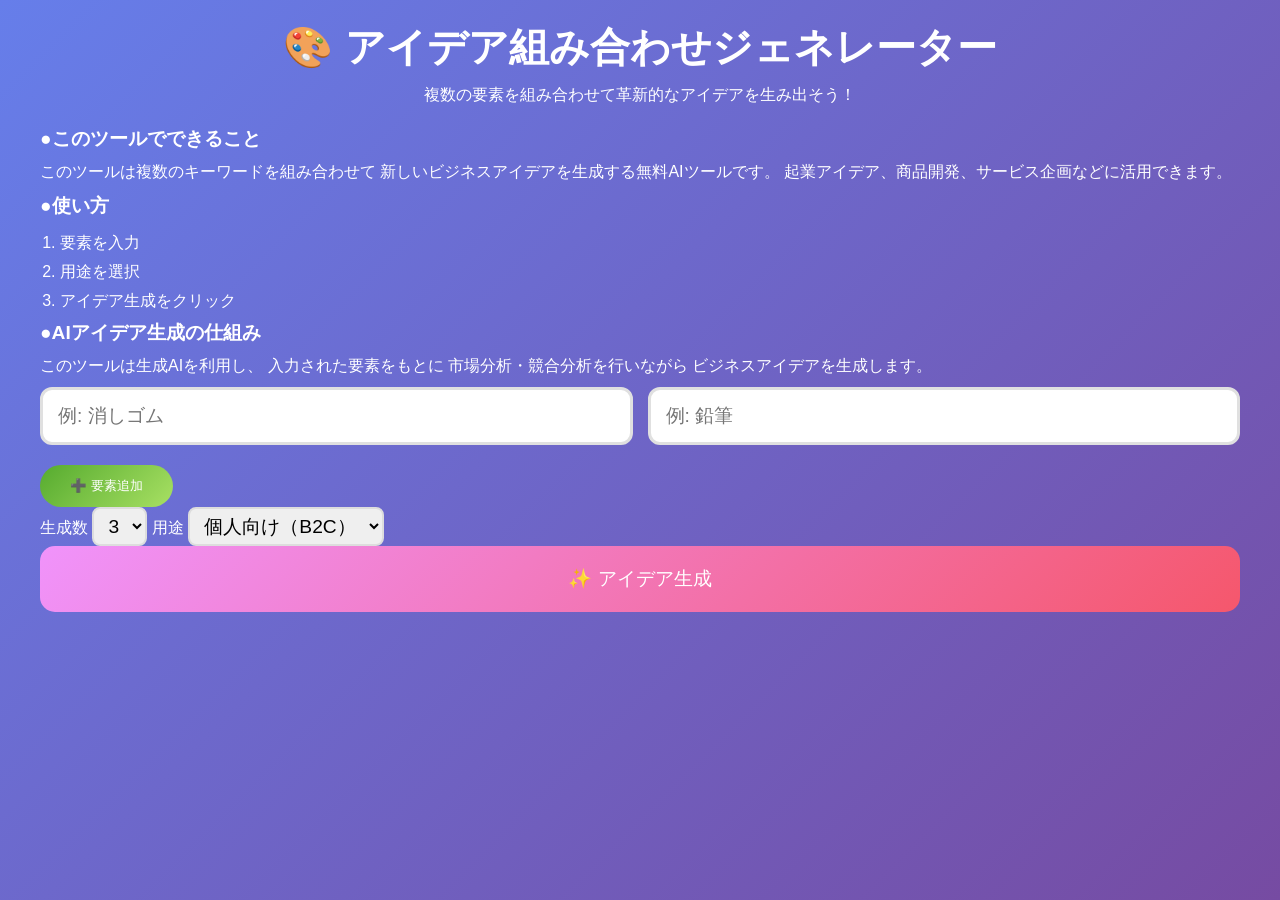
==== index.html @ 0bbf3c07 "Update index.html" ====
<!DOCTYPE html>
<html lang="ja">

<head>

<script async src="https://www.googletagmanager.com/gtag/js?id=G-VDPER87RQ8"></script>

<script>
window.dataLayer = window.dataLayer || [];
function gtag(){dataLayer.push(arguments);}
gtag('js', new Date());
gtag('config', 'G-VDPER87RQ8');
</script>

<meta name="google-site-verification" content="-wBn8yD4ggCjFXi7byvmKD5_VbTbnLzHEKXI7GnZbeI" />

<meta charset="UTF-8">
<meta name="viewport" content="width=device-width, initial-scale=1.0">

<title>アイデア組み合わせジェネレーター</title>

<meta name="description" content="複数の要素を組み合わせて新しいビジネスアイデアを生成する無料AIツール">

<meta property="og:title" content="アイデア組み合わせジェネレーター">
<meta property="og:description" content="要素を入力するだけでAIがビジネスアイデアを生成">
<meta property="og:type" content="website">
<meta property="og:url" content="https://kw-company.github.io/idea-generator/">
<meta property="og:image" content="https://kw-company.github.io/idea-generator/og.png">

<link rel="stylesheet" href="css.css">

</head>

<body>

<div class="container">

<header>
<h1>🎨 アイデア組み合わせジェネレーター</h1>
<p class="subtitle">
複数の要素を組み合わせて革新的なアイデアを生み出そう！
</p>
</header>
<h2>●このツールでできること</h2>
<p>
このツールは複数のキーワードを組み合わせて
新しいビジネスアイデアを生成する無料AIツールです。
起業アイデア、商品開発、サービス企画などに活用できます。
</p>

<h2>●使い方</h2>

<ol class="howto">
<li>要素を入力</li>
<li>用途を選択</li>
<li>アイデア生成をクリック</li>
</ol>
<h2>●AIアイデア生成の仕組み</h2>

<p>
このツールは生成AIを利用し、
入力された要素をもとに
市場分析・競合分析を行いながら
ビジネスアイデアを生成します。
</p>
<div class="input-grid" id="inputGrid">

<div class="input-wrapper">
<input type="text" class="input-field" placeholder="例: 消しゴム">
</div>

<div class="input-wrapper">
<input type="text" class="input-field" placeholder="例: 鉛筆">
</div>

</div>

<button class="add-btn" onclick="addInput()">
➕ 要素追加
</button>

<div class="settings-box">

<label class="settings-label">生成数 </label>

<select id="ideaCount" class="settings-input">
<option value="1">1</option>
<option value="2">2</option>
<option value="3" selected>3</option>
</select>

<label class="settings-label" id="usecaseLabel"> 用途</label>
<select id="usecase" class="settings-input">

<option value="B2C">個人向け（B2C）</option>
<option value="B2B">法人向け（B2B）</option>

</select>

</div>

<button class="generate-btn" onclick="generateIdeas()">
✨ アイデア生成
</button>

<div id="loadingArea" style="display:none;margin-top:20px;">

<div class="progress-wrap">
<div id="progressBar"></div>
</div>

<div id="progressText">
AIがアイデアを考えています...
</div>

</div>


<div class="error-message" id="errorMessage"></div>

<!-- ===================== AIエージェント処理ログ ===================== -->
<div id="agentLogContainer" style="display:none;">
  <h2>🤖 AIエージェント処理ログ</h2>
  <p class="agent-log-note">AIが実行したタスク分解・分析の内容です</p>
  <div id="agentLogContent"></div>
</div>

<div id="ideasContainer"></div>

</div>

<script>
let errorTimer = null;
const WORKER_URL="https://idea-generator-api.gmo-k-watanabe.workers.dev";

/* ===================== Progress（改善①：多重起動防止） ===================== */

let requestId = 0;

function startProgress(){
const bar=document.getElementById("progressBar");

bar.style.width="0%";
const area=document.getElementById("loadingArea");

area.style.display="block";

updateProgress(5, "AIが準備しています...");

}
function updateProgress(percent, message){

const bar=document.getElementById("progressBar");
const text=document.getElementById("progressText");

bar.style.width = percent + "%";

if(message){
text.textContent = message;
}

}

function stopProgress(){

const bar=document.getElementById("progressBar");

bar.style.width="100%";

setTimeout(()=>{

document.getElementById("loadingArea").style.display="none";

bar.style.width="0%";

},600);

}
function escapeHTML(str = ""){

return String(str)
.replace(/&/g, "&amp;")
.replace(/</g, "&lt;")
.replace(/>/g, "&gt;")
.replace(/"/g, "&quot;")
.replace(/'/g, "&#39;");

}
/* ===================== Input（改善②：DOM基準で管理） ===================== */

function addInput(){

const inputs = document.querySelectorAll(".input-field");

if(inputs.length>=4){
alert("最大4個までです");
return;
}

const grid=document.getElementById("inputGrid");
const div=document.createElement("div");

div.className="input-wrapper";

div.innerHTML=`
<input type="text" class="input-field" placeholder="要素${inputs.length+1}">
<button class="remove-btn">×</button>
`;

const removeBtn = div.querySelector(".remove-btn");

removeBtn.onclick = () => removeInput(removeBtn);

grid.appendChild(div);

}

function removeInput(btn){

const inputs = document.querySelectorAll(".input-field");

if(inputs.length <= 2){
  alert("最低2個必要です");
  return;
}

btn.parentElement.remove();
}

/* ===================== Main（改善③：リクエスト競合防止） ===================== */

async function generateIdeas(){

const generateBtn = document.querySelector(".generate-btn");

if(!generateBtn){
  return;
}

if(generateBtn.disabled) return;

const myRequestId = ++requestId;

generateBtn.disabled = true;
generateBtn.textContent = "生成中...";
startProgress();

const errorEl = document.getElementById("errorMessage");

if(errorEl){
  errorEl.classList.remove("active");
}

// エージェントログを非表示にリセット
const agentLogContainer = document.getElementById("agentLogContainer");
if(agentLogContainer){
  agentLogContainer.style.display = "none";
}

const inputs = [...document.querySelectorAll(".input-field")]

.map(i => i.value.trim())
.filter(v => v !== "")
.filter(v => v.length >= 1)
.filter(v => /^[ぁ-んァ-ヶ一-龯a-zA-Z0-9ー\s\-_/+.#,、。():：（）&]+$/.test(v))
.filter((v, i, arr) =>
  arr.findIndex(
    x =>
      String(x).toLowerCase().normalize("NFKC")
      ===
      String(v).toLowerCase().normalize("NFKC")
  ) === i
);

updateProgress(15, "入力内容を確認しています...");

const count = Number(document.getElementById("ideaCount").value) || 3;
const usecase=document.getElementById("usecase").value;

try{
if(inputs.length<2){
showError("2つ以上入力してください");

throw new Error("VALIDATION_ERROR");

}
updateProgress(30, "AIが市場分析しています...");

/* 改善: callAPIがideas配列だけでなくtasks・analysisも返すよう変更 */
const result = await callAPI(inputs, count, usecase);

updateProgress(75, "アイデアを整理しています...");

if(myRequestId !== requestId) return;

const ideas = result.ideas || [];
const tasks = result.tasks || [];
const analysis = result.analysis || "";

if(!ideas || ideas.length===0){

document.getElementById("ideasContainer").innerHTML = "";

showError("アイデア生成に失敗しました");

return;
}

updateProgress(90, "エージェントログを整理しています...");

// エージェント処理ログを表示
displayAgentLog(tasks, analysis);

updateProgress(95, "表示を準備しています...");
// ★デバッグ表示（原因特定後は削除可）
showDebug(result._debug);

/* ★診断パネル表示（原因特定用・あとで削除可） */
function showDebug(dbg){
  let panel = document.getElementById("debugPanel");
  if(!panel){
    panel = document.createElement("pre");
    panel.id = "debugPanel";
    panel.style.cssText =
      "background:#111;color:#0f0;padding:16px;border-radius:10px;"
      + "margin:20px 0;white-space:pre-wrap;word-break:break-all;"
      + "font-size:12px;line-height:1.6;max-height:420px;overflow:auto;";
    const c = document.getElementById("ideasContainer");
    c.parentNode.insertBefore(panel, c);
  }
  if(!dbg){
    panel.textContent = "【診断】_debug が返っていません（workers.js が未反映の可能性大）";
    return;
  }
  panel.textContent =
    "===== 診断レポート =====\n"
    + "Gemini呼び出し回数: " + dbg.gemini_called + "\n"
    + "成功(本文あり): " + dbg.gemini_ok + "\n"
    + "空/失敗: " + dbg.gemini_null + "\n"
    + "JSON採用: " + dbg.parsed_ok + "\n"
    + "却下(形式不正): " + dbg.rejected_invalid + "\n"
    + "却下(テンプレ語): " + dbg.rejected_templated + "\n"
    + "AI採用件数: " + dbg.ai_adopted + "\n"
    + "フォールバック発動: " + dbg.fallback_used + "\n"
    + "------ メモ ------\n"
    + (dbg.notes || []).join("\n") + "\n"
    + "------ AI生出力サンプル ------\n"
    + (dbg.raw_samples || []).join("\n---\n");
}

displayIdeas(ideas);
updateProgress(100, "完了しました");
}catch(e){

if(e?.message === "VALIDATION_ERROR"){
return;
}

console.error(e);

if(e?.name === "AbortError"){
showError("タイムアウトしました");
}else if(e?.message?.includes("API")){
showError("サーバーエラー");
}else{
showError(
e?.message || "通信エラー"
);
}

}

finally{

if(myRequestId === requestId){

stopProgress();

generateBtn.disabled = false;
generateBtn.textContent = "✨ アイデア生成";

generateBtn.blur();

}

}

}

/* ===================== API ===================== */

async function callAPI(inputs, count, usecase){

const controller = new AbortController();

const timeout = setTimeout(()=>controller.abort(), 90000);

try{

const res=await fetch(WORKER_URL,{
method:"POST",
headers:{"Content-Type":"application/json"},
signal: controller.signal,
body:JSON.stringify({inputs,count,usecase})
});

if(!res.ok){

  const text = await res.text();

  throw new Error(`API_ERROR:${text}`);

}

let data = {};

try{

  const contentType = res.headers.get("content-type") || "";

  if(!contentType.includes("application/json")){
    return { ideas: [], tasks: [], analysis: "" };
  }

  data = await res.json();

}catch{
  return { ideas: [], tasks: [], analysis: "" };
}

/* 改善: ideas/tasks/analysis に加え _debug も返す */
return {
  ideas: Array.isArray(data.ideas)
    ? data.ideas.filter(v => v && typeof v === "object")
    : [],
  tasks: Array.isArray(data.tasks) ? data.tasks : [],
  analysis: data.analysis || "",
  _debug: data._debug || null
};

}catch(e){

throw e;

}finally{

clearTimeout(timeout);

}

}

/* ===================== AIエージェント処理ログ表示 ===================== */

function displayAgentLog(tasks, analysis){

const container = document.getElementById("agentLogContainer");
const content = document.getElementById("agentLogContent");

if(!container || !content) return;
if(!tasks.length && !analysis) return;

let html = "";

if(tasks.length > 0){
  html += '<div class="agent-tasks">';
  tasks.forEach((task, i) => {
    html += `
    <div class="agent-step">
      <span class="agent-step-num">${i + 1}</span>
      <span class="agent-step-label">${escapeHTML(task)}</span>
      <span class="agent-step-done">✓ 完了</span>
    </div>`;
  });
  html += '</div>';
}

if(analysis){
  const lines = analysis.split("\n").filter(l => l.trim());
  html += '<details class="agent-analysis-detail">';
  html += '<summary>📊 分析詳細を見る</summary>';
  html += '<div class="agent-analysis-body">';
  lines.forEach(line => {
    html += `<p>${escapeHTML(line)}</p>`;
  });
  html += '</div></details>';
}

content.innerHTML = html;
container.style.display = "block";

}

/* ===================== UI ===================== */

function displayIdeas(ideas){

const container=document.getElementById("ideasContainer");
if(!container){
  return;
}
container.innerHTML="";

ideas.forEach((idea,i)=>{

if(!idea || typeof idea !== "object"){
return;
}

const card=document.createElement("div");

card.className="idea-card";

/* 改善: ?? を || に変更（空文字列でも「説明なし」が表示されるように） */
/* 改善②: summary（約200文字）表示枠を追加 */
/* 改善①: keywordLink（入力単語との関連）表示枠を追加 */
/* 改善③: market.pain / competitors3社 / revenue.cost・break_even を追加表示 */
card.innerHTML=`
<h3>${escapeHTML(idea.title || "タイトル未設定")}</h3>

<div class="idea-summary" data-type="summary">
${escapeHTML(idea.summary || idea.description || "説明なし")}
</div>

<p class="idea-desc">
${escapeHTML(idea.description || "説明なし")}
</p>

<div class="keyword-link" data-type="keywordLink">
🔗 入力単語との関連: ${escapeHTML(idea.keywordLink || "-")}
</div>

<div class="score-grid">
<span class="score-badge">
市場性 ${escapeHTML(String(idea.score?.market ?? "-"))}
</span>

<span class="score-badge">
収益性 ${escapeHTML(String(idea.score?.profit ?? "-"))}
</span>

<span class="score-badge">
実現性 ${escapeHTML(String(idea.score?.feasibility ?? "-"))}
</span>
</div>

<div class="section-title">用途</div>
<div class="section-box" data-type="usecase">
${escapeHTML(idea.usecase || "-")}向けサービス
</div>

<div class="section-title">市場分析</div>
<div class="section-box" data-type="market">
市場規模: ${escapeHTML(idea.market?.size || "-")}<br>
成長性: ${escapeHTML(idea.market?.growth || "-")}<br>
ターゲット: ${escapeHTML(idea.market?.target || "-")}<br>
課題: ${escapeHTML(idea.market?.pain || "-")}
</div>

<div class="section-title">競合分析</div>
<div class="section-box" data-type="competition">
競合: ${escapeHTML(
Array.isArray(idea.competition?.competitors)
? idea.competition.competitors
    .filter(v => typeof v === "string" && v.trim())
    .join(", ")
: "競合調査中"
)}<br>
差別化: ${escapeHTML(idea.competition?.gap || "-")}
</div>

<div class="section-title">収益モデル</div>
<div class="revenue-box">
モデル: ${escapeHTML(idea.revenue?.model || "-")}<br>
価格: ${escapeHTML(idea.revenue?.price || "-")}<br>
月商予測: ${escapeHTML(idea.revenue?.monthly || "-")}<br>
コスト構造: ${escapeHTML(idea.revenue?.cost || "-")}<br>
損益分岐: ${escapeHTML(idea.revenue?.break_even || "-")}
</div>

<button class="copy-btn">
コピー
</button>
`;
const button = card.querySelector(".copy-btn");

button.dataset.index = i;

button.addEventListener("click", () => {
copyIdea(i, button);
});
container.appendChild(card);

});

}

/* ===================== Error + Copy ===================== */

function showError(msg){

const el=document.getElementById("errorMessage");

if(!el){
  return;
}

clearTimeout(errorTimer);

el.textContent=msg;

el.classList.add("active");

errorTimer = setTimeout(()=>{
  el.classList.remove("active");
},3000);

}

function copyIdea(index,btn){

if(!navigator.clipboard){
  alert("コピー非対応ブラウザです");
  return;
}

const card=document.querySelectorAll(".idea-card")[index];
if(!card){
return;
}
const title=card.querySelector("h3")?.textContent || "";
const summary=card.querySelector('[data-type="summary"]')?.textContent || "";
const desc=card.querySelector(".idea-desc")?.textContent || "";
const keywordLink=card.querySelector('[data-type="keywordLink"]')?.textContent || "";

const scores=[...card.querySelectorAll(".score-badge")]
.map(s=>s.textContent)
.join(" / ");

const usecase=card.querySelector('[data-type="usecase"]')?.textContent||"-";
const market=card.querySelector('[data-type="market"]')?.textContent||"-";
const competition=card.querySelector('[data-type="competition"]')?.textContent||"-";
const revenue=card.querySelector(".revenue-box")?.textContent||"-";

const text=`
【アイデア】
${title}

【説明（約200文字）】
${summary}

【詳細説明】
${desc}

【入力単語との関連】
${keywordLink}

【スコア】
${scores}

【用途】
${usecase}

【市場分析】
${market}

【競合分析】
${competition}

【収益モデル】
${revenue}
`;

navigator.clipboard.writeText(text)

.then(()=>{

btn.disabled=true;
btn.textContent="コピー済み ✓";
btn.style.background="#4caf50";

setTimeout(()=>{
btn.disabled=false;
btn.textContent="コピー";
btn.style.background="#667eea";
},2000);

})

.catch(()=>{

btn.textContent="失敗";

alert("コピーに失敗しました");

});

}

</script>

</body>
</html>
---- css.css ----
.settings-panel {
    max-height: 0;
    overflow: hidden;
    opacity: 0;
    transition: all 0.3s ease;
}

.settings-panel.active {
    max-height: 500px;
    opacity: 1;
}

/* ========================
生成数 UI
======================== */

/* ラベル */
.settings-label{
font-weight:400;
font-size:1em;
color:white;
}

/* 入力 */
.settings-input{
padding:6px 10px;
border-radius:8px;
border:2px solid #ddd;
font-size:1.2em;
}

/* アイデアカードタイトル */
.idea-card h3{
font-size:1.2em;
margin-bottom:10px;
color:#333;
}

/* コピー無効状態 */
.copy-btn:disabled{
opacity:0.8;
cursor:default;
}

/* ========================
進捗バー UI
======================== */

.progress-wrap{
width:100%;
height:10px;
background:#eee;
border-radius:20px;
overflow:hidden;
margin-top:10px;
}

#progressBar{
height:100%;
width:0%;
background:linear-gradient(90deg,#4facfe,#00f2fe);
transition:width 0.3s;
}

#progressText{
margin-top:8px;
font-size:12px;
color:#555;
}

*{
margin:0;
padding:0;
box-sizing:border-box;
}

body{
font-family:'Segoe UI',Tahoma,Geneva,Verdana,sans-serif;
background:linear-gradient(135deg,#667eea 0%,#764ba2 100%);
min-height:100vh;
padding:20px;
color:#333;
}

.container{
max-width:1200px;
margin:0 auto;
}

header{
text-align:center;
margin-bottom:20px;
}

h1{
color:white;
font-size:2.5em;
margin-bottom:10px;
}
h2{
color:white;
font-size:1.2em;
margin-top:5px;
margin-bottom:10px;
}
.subtitle{
color:rgba(255,255,255,0.9);
}

.input-grid{
display:grid;
grid-template-columns:repeat(auto-fit,minmax(200px,1fr));
gap:15px;
margin-bottom:20px;
}

.input-wrapper{
position:relative;
}

.input-field{
width:100%;
padding:15px 40px 15px 15px;
border:3px solid #e0e0e0;
border-radius:12px;
font-size:1.2em;
}

.remove-btn{
position:absolute;
right:10px;
top:50%;
transform:translateY(-50%);
background:#ff6b6b;
color:white;
border:none;
width:30px;
height:30px;
border-radius:50%;
cursor:pointer;
}

.add-btn{
background:linear-gradient(135deg,#56ab2f,#a8e063);
color:white;
border:none;
padding:12px 30px;
border-radius:25px;
cursor:pointer;
}

.generate-btn{
width:100%;
background:linear-gradient(135deg,#f093fb,#f5576c);
color:white;
border:none;
padding:20px;
border-radius:15px;
font-size:1.2em;
margin-bottom:20px;
cursor:pointer;
}

.loading{
display:none;
text-align:center;
padding:40px;
}

.loading.active{
display:block;
}

.spinner{
border:4px solid #f3f3f3;
border-top:4px solid #667eea;
border-radius:50%;
width:50px;
height:50px;
animation:spin 1s linear infinite;
margin:0 auto 20px;
}

.idea-card{
background:white;
border-radius:18px;
padding:28px;
margin-bottom:24px;
box-shadow:0 10px 30px rgba(0,0,0,0.1);
border-top:6px solid #f5576c;
}

.section-title{
font-size:1.2em;
font-weight:700;
margin-top:16px;
margin-bottom:6px;
}

.section-box{
background:#fafafa;
padding:12px 14px;
border-radius:10px;
margin-bottom:8px;
}

.revenue-box{
background:linear-gradient(135deg,#fff0f4,#ffe6ef);
padding:14px;
border-radius:12px;
margin-top:10px;
}

.score-grid{
display:flex;
gap:10px;
margin:10px 0;
flex-wrap:wrap;
}

.score-badge{
background:#eef1ff;
padding:6px 12px;
border-radius:20px;
font-size:1.2em;
font-weight:600;
color:#4a54e1;
}

.copy-btn{
background:#667eea;
color:white;
border:none;
padding:8px 14px;
border-radius:8px;
cursor:pointer;
font-size:1.2em;
margin-top:12px;
}

.error-message{
background:#ffebee;
color:#c62828;
padding:15px;
border-radius:10px;
margin-top:20px;
display:none;
}

.error-message.active{
display:block;
}
.container p{
font-size:16px;
color:white;
margin-bottom:10px;
}
.howto{
color:white;
margin-left:20px;
line-height:1.8;
}

@keyframes spin{
0%{transform:rotate(0deg)}
100%{transform:rotate(360deg)}
}

/* =========================
スマホUI改善
========================= */

@media (max-width:600px){

/* 生成数 */
#ideaCount{
width:90px;
padding-right:20px;
}

/* 用途ラベル */
#usecaseLabel{
width:100%;
margin-top:5px;
margin-bottom:-8px;
}

/* 用途セレクト */
#usecase{
width:100%;
max-width:260px;
}

/* レイアウト */
.settings-box{
display:flex;
flex-wrap:wrap;
align-items:center;
gap:10px;
}

}

/* =========================
AIエージェント処理ログ UI
========================= */

#agentLogContainer{
background:rgba(255,255,255,0.12);
border-radius:16px;
padding:20px;
margin-bottom:24px;
border:1px solid rgba(255,255,255,0.25);
}

#agentLogContainer h2{
color:white;
font-size:1.1em;
margin-bottom:4px;
}

.agent-log-note{
font-size:0.85em;
color:rgba(255,255,255,0.75);
margin-bottom:14px;
}

.agent-tasks{
display:flex;
flex-direction:column;
gap:8px;
margin-bottom:12px;
}

.agent-step{
display:flex;
align-items:center;
gap:10px;
background:rgba(255,255,255,0.15);
border-radius:10px;
padding:10px 14px;
}

.agent-step-num{
background:rgba(255,255,255,0.3);
color:white;
font-weight:700;
font-size:0.85em;
width:24px;
height:24px;
border-radius:50%;
display:flex;
align-items:center;
justify-content:center;
flex-shrink:0;
}

.agent-step-label{
color:white;
font-size:0.95em;
flex:1;
}

.agent-step-done{
color:#a8f5a8;
font-size:0.85em;
font-weight:600;
flex-shrink:0;
}

.agent-analysis-detail{
margin-top:8px;
}

.agent-analysis-detail summary{
color:rgba(255,255,255,0.85);
font-size:0.9em;
cursor:pointer;
padding:8px 12px;
background:rgba(255,255,255,0.1);
border-radius:8px;
user-select:none;
}

.agent-analysis-detail summary:hover{
background:rgba(255,255,255,0.18);
}

.agent-analysis-body{
margin-top:10px;
padding:12px 14px;
background:rgba(0,0,0,0.15);
border-radius:10px;
}

.agent-analysis-body p{
color:rgba(255,255,255,0.85);
font-size:0.88em;
line-height:1.7;
margin-bottom:4px;
}

.agent-analysis-body p:last-child{
margin-bottom:0;
}

@media (max-width:600px){

.agent-step{
flex-wrap:wrap;
}

.agent-step-done{
margin-left:34px;
}

}

/* =========================
説明文（約200文字）・入力単語との関連 UI
========================= */

.idea-summary{
background:#f4f7ff;
border-left:4px solid #667eea;
padding:14px 16px;
border-radius:10px;
margin-bottom:12px;
font-size:0.95em;
line-height:1.8;
color:#333;
}

.idea-desc{
font-size:0.95em;
line-height:1.7;
color:#444;
margin-bottom:12px;
}

.keyword-link{
background:#fff8e6;
border-left:4px solid #f5a623;
padding:10px 14px;
border-radius:10px;
margin-bottom:8px;
font-size:0.9em;
line-height:1.7;
color:#5a4500;
}
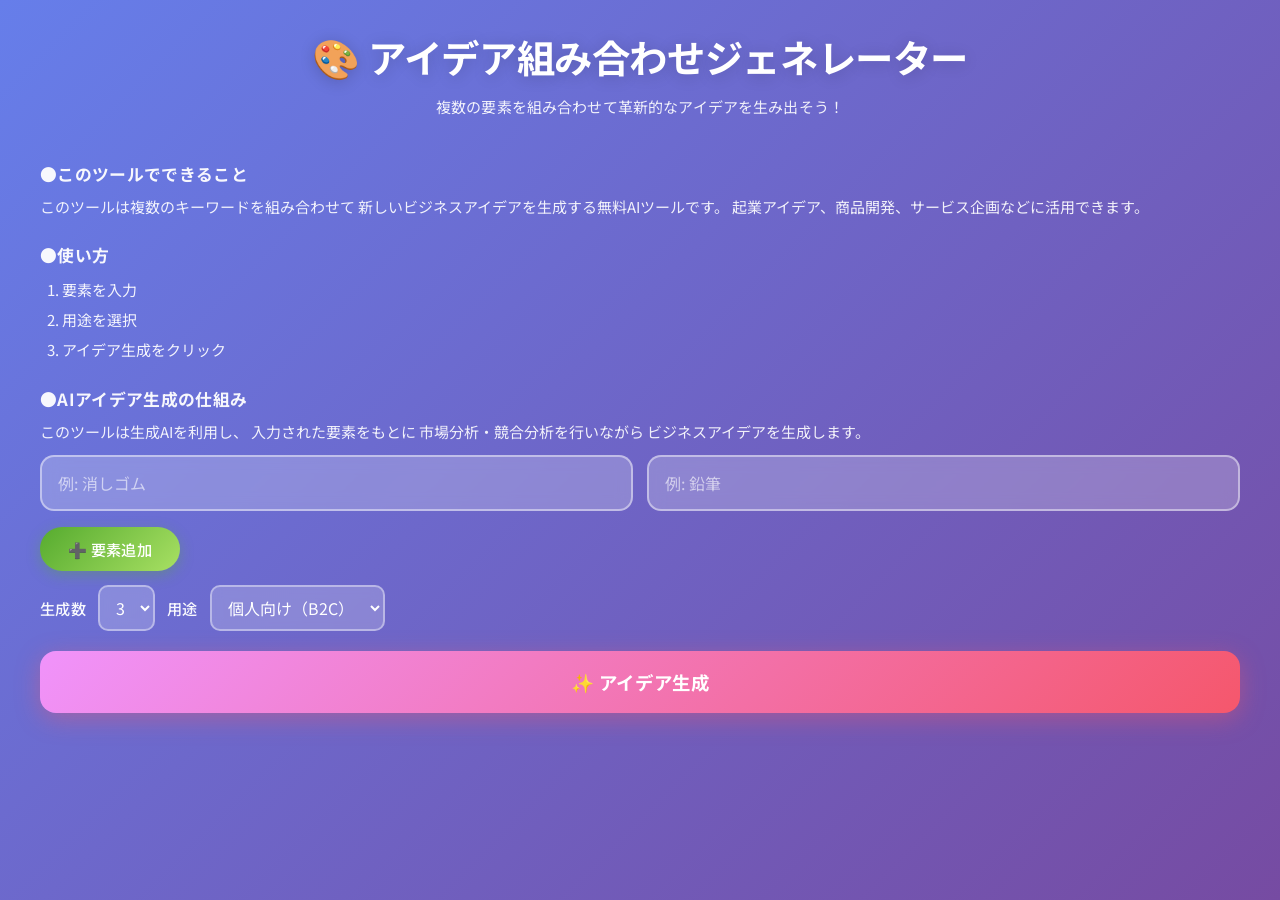
==== commit c77c22be: "Update index.html" ====
--- a/index.html
+++ b/index.html
@@ -26,6 +26,10 @@
 <meta property="og:type" content="website">
 <meta property="og:url" content="https://kw-company.github.io/idea-generator/">
 <meta property="og:image" content="https://kw-company.github.io/idea-generator/og.png">
+
+<link rel="preconnect" href="https://fonts.googleapis.com">
+<link rel="preconnect" href="https://fonts.gstatic.com" crossorigin>
+<link href="https://fonts.googleapis.com/css2?family=Noto+Sans+JP:wght@400;500;700&display=swap" rel="stylesheet">
 
 <link rel="stylesheet" href="css.css">
 
@@ -133,7 +137,7 @@
 let errorTimer = null;
 const WORKER_URL="https://idea-generator-api.gmo-k-watanabe.workers.dev";
 
-/* ===================== Progress（改善①：多重起動防止） ===================== */
+/* ===================== Progress ===================== */
 
 let requestId = 0;
 
@@ -186,7 +190,7 @@
 .replace(/'/g, "&#39;");
 
 }
-/* ===================== Input（改善②：DOM基準で管理） ===================== */
+/* ===================== Input ===================== */
 
 function addInput(){
 
@@ -227,7 +231,7 @@
 btn.parentElement.remove();
 }
 
-/* ===================== Main（改善③：リクエスト競合防止） ===================== */
+/* ===================== Main ===================== */
 
 async function generateIdeas(){
 
@@ -251,7 +255,6 @@
   errorEl.classList.remove("active");
 }
 
-// エージェントログを非表示にリセット
 const agentLogContainer = document.getElementById("agentLogContainer");
 if(agentLogContainer){
   agentLogContainer.style.display = "none";
@@ -284,9 +287,8 @@
 throw new Error("VALIDATION_ERROR");
 
 }
-updateProgress(30, "AIが市場分析しています...");
-
-/* 改善: callAPIがideas配列だけでなくtasks・analysisも返すよう変更 */
+updateProgress(30, "AIが市場・競合を分析しています（最大1分ほどかかります）...");
+
 const result = await callAPI(inputs, count, usecase);
 
 updateProgress(75, "アイデアを整理しています...");
@@ -308,45 +310,9 @@
 
 updateProgress(90, "エージェントログを整理しています...");
 
-// エージェント処理ログを表示
 displayAgentLog(tasks, analysis);
 
 updateProgress(95, "表示を準備しています...");
-// ★デバッグ表示（原因特定後は削除可）
-showDebug(result._debug);
-
-/* ★診断パネル表示（原因特定用・あとで削除可） */
-function showDebug(dbg){
-  let panel = document.getElementById("debugPanel");
-  if(!panel){
-    panel = document.createElement("pre");
-    panel.id = "debugPanel";
-    panel.style.cssText =
-      "background:#111;color:#0f0;padding:16px;border-radius:10px;"
-      + "margin:20px 0;white-space:pre-wrap;word-break:break-all;"
-      + "font-size:12px;line-height:1.6;max-height:420px;overflow:auto;";
-    const c = document.getElementById("ideasContainer");
-    c.parentNode.insertBefore(panel, c);
-  }
-  if(!dbg){
-    panel.textContent = "【診断】_debug が返っていません（workers.js が未反映の可能性大）";
-    return;
-  }
-  panel.textContent =
-    "===== 診断レポート =====\n"
-    + "Gemini呼び出し回数: " + dbg.gemini_called + "\n"
-    + "成功(本文あり): " + dbg.gemini_ok + "\n"
-    + "空/失敗: " + dbg.gemini_null + "\n"
-    + "JSON採用: " + dbg.parsed_ok + "\n"
-    + "却下(形式不正): " + dbg.rejected_invalid + "\n"
-    + "却下(テンプレ語): " + dbg.rejected_templated + "\n"
-    + "AI採用件数: " + dbg.ai_adopted + "\n"
-    + "フォールバック発動: " + dbg.fallback_used + "\n"
-    + "------ メモ ------\n"
-    + (dbg.notes || []).join("\n") + "\n"
-    + "------ AI生出力サンプル ------\n"
-    + (dbg.raw_samples || []).join("\n---\n");
-}
 
 displayIdeas(ideas);
 updateProgress(100, "完了しました");
@@ -428,14 +394,12 @@
   return { ideas: [], tasks: [], analysis: "" };
 }
 
-/* 改善: ideas/tasks/analysis に加え _debug も返す */
 return {
   ideas: Array.isArray(data.ideas)
     ? data.ideas.filter(v => v && typeof v === "object")
     : [],
   tasks: Array.isArray(data.tasks) ? data.tasks : [],
-  analysis: data.analysis || "",
-  _debug: data._debug || null
+  analysis: data.analysis || ""
 };
 
 }catch(e){
@@ -511,10 +475,6 @@
 
 card.className="idea-card";
 
-/* 改善: ?? を || に変更（空文字列でも「説明なし」が表示されるように） */
-/* 改善②: summary（約200文字）表示枠を追加 */
-/* 改善①: keywordLink（入力単語との関連）表示枠を追加 */
-/* 改善③: market.pain / competitors3社 / revenue.cost・break_even を追加表示 */
 card.innerHTML=`
 <h3>${escapeHTML(idea.title || "タイトル未設定")}</h3>
 
@@ -677,12 +637,12 @@
 
 btn.disabled=true;
 btn.textContent="コピー済み ✓";
-btn.style.background="#4caf50";
+btn.style.background="linear-gradient(135deg, #34d399, #10b981)";
 
 setTimeout(()=>{
 btn.disabled=false;
 btn.textContent="コピー";
-btn.style.background="#667eea";
+btn.style.background="";
 },2000);
 
 })
--- a/css.css
+++ b/css.css
@@ -1,450 +1,660 @@
+/* ========================
+  Google Fonts
+======================== */
+@import url('https://fonts.googleapis.com/css2?family=Noto+Sans+JP:wght@400;500;700&display=swap');
+
+/* ========================
+  Reset & Base
+======================== */
+* {
+  margin: 0;
+  padding: 0;
+  box-sizing: border-box;
+}
+
+body {
+  font-family: 'Noto Sans JP', 'Segoe UI', Tahoma, Geneva, Verdana, sans-serif;
+  background: linear-gradient(135deg, #667eea 0%, #764ba2 100%);
+  min-height: 100vh;
+  padding: 20px;
+  color: #333;
+}
+
+/* ========================
+  Container & Header
+======================== */
+.container {
+  max-width: 1200px;
+  margin: 0 auto;
+}
+
+header {
+  text-align: center;
+  margin-bottom: 28px;
+  padding: 8px 0 4px;
+}
+
+h1 {
+  color: white;
+  font-size: 2.4em;
+  font-weight: 700;
+  margin-bottom: 10px;
+  letter-spacing: -0.01em;
+  text-shadow: 0 2px 16px rgba(0, 0, 0, 0.18);
+}
+
+h2 {
+  color: white;
+  font-size: 1.05em;
+  font-weight: 700;
+  margin-top: 22px;
+  margin-bottom: 8px;
+  letter-spacing: 0.02em;
+  opacity: 0.95;
+}
+
+.subtitle {
+  color: rgba(255, 255, 255, 0.92);
+  font-size: 1.05em;
+  letter-spacing: 0.01em;
+}
+
+.container p {
+  font-size: 15px;
+  color: rgba(255, 255, 255, 0.9);
+  margin-bottom: 10px;
+  line-height: 1.75;
+}
+
+.howto {
+  color: rgba(255, 255, 255, 0.92);
+  margin-left: 22px;
+  line-height: 2.0;
+  font-size: 15px;
+}
+
+/* ========================
+  Input Grid & Fields
+======================== */
+.input-grid {
+  display: grid;
+  grid-template-columns: repeat(auto-fit, minmax(200px, 1fr));
+  gap: 14px;
+  margin-bottom: 16px;
+}
+
+.input-wrapper {
+  position: relative;
+}
+
+.input-field {
+  width: 100%;
+  padding: 14px 44px 14px 16px;
+  border: 2px solid rgba(255, 255, 255, 0.45);
+  border-radius: 14px;
+  font-size: 1em;
+  font-family: inherit;
+  background: rgba(255, 255, 255, 0.22);
+  color: #fff;
+  backdrop-filter: blur(8px);
+  -webkit-backdrop-filter: blur(8px);
+  transition: border-color 0.22s ease, background 0.22s ease, box-shadow 0.22s ease;
+  outline: none;
+}
+
+.input-field::placeholder {
+  color: rgba(255, 255, 255, 0.6);
+}
+
+.input-field:focus {
+  border-color: rgba(255, 255, 255, 0.9);
+  background: rgba(255, 255, 255, 0.32);
+  box-shadow: 0 0 0 3px rgba(255, 255, 255, 0.15);
+}
+
+/* ========================
+  Buttons
+======================== */
+.remove-btn {
+  position: absolute;
+  right: 11px;
+  top: 50%;
+  transform: translateY(-50%);
+  background: rgba(255, 107, 107, 0.85);
+  color: white;
+  border: none;
+  width: 28px;
+  height: 28px;
+  border-radius: 50%;
+  cursor: pointer;
+  font-size: 0.9em;
+  display: flex;
+  align-items: center;
+  justify-content: center;
+  transition: background 0.2s ease, transform 0.2s ease;
+}
+
+.remove-btn:hover {
+  background: #ff4d4d;
+  transform: translateY(-50%) scale(1.12);
+}
+
+.add-btn {
+  background: linear-gradient(135deg, #56ab2f, #a8e063);
+  color: white;
+  border: none;
+  padding: 11px 28px;
+  border-radius: 50px;
+  cursor: pointer;
+  font-size: 0.95em;
+  font-family: inherit;
+  font-weight: 500;
+  letter-spacing: 0.02em;
+  box-shadow: 0 4px 14px rgba(86, 171, 47, 0.35);
+  transition: transform 0.2s ease, box-shadow 0.2s ease, opacity 0.2s ease;
+}
+
+.add-btn:hover {
+  transform: translateY(-2px);
+  box-shadow: 0 7px 20px rgba(86, 171, 47, 0.45);
+}
+
+.add-btn:active {
+  transform: translateY(0);
+}
+
+.generate-btn {
+  width: 100%;
+  background: linear-gradient(135deg, #f093fb, #f5576c);
+  color: white;
+  border: none;
+  padding: 18px;
+  border-radius: 16px;
+  font-size: 1.15em;
+  font-family: inherit;
+  font-weight: 700;
+  margin-bottom: 20px;
+  margin-top: 16px;
+  cursor: pointer;
+  letter-spacing: 0.03em;
+  box-shadow: 0 6px 24px rgba(245, 87, 108, 0.4);
+  transition: transform 0.22s ease, box-shadow 0.22s ease, opacity 0.2s ease;
+}
+
+.generate-btn:hover:not(:disabled) {
+  transform: translateY(-3px);
+  box-shadow: 0 10px 32px rgba(245, 87, 108, 0.52);
+}
+
+.generate-btn:active:not(:disabled) {
+  transform: translateY(-1px);
+}
+
+.generate-btn:disabled {
+  opacity: 0.72;
+  cursor: default;
+  transform: none;
+}
+
+/* ========================
+  Settings
+======================== */
+.settings-box {
+  display: flex;
+  flex-wrap: wrap;
+  align-items: center;
+  gap: 12px;
+  margin-bottom: 4px;
+  margin-top: 14px;
+}
+
+.settings-label {
+  font-weight: 500;
+  font-size: 0.95em;
+  color: rgba(255, 255, 255, 0.95);
+  letter-spacing: 0.02em;
+}
+
+.settings-input {
+  padding: 8px 12px;
+  border-radius: 10px;
+  border: 2px solid rgba(255, 255, 255, 0.4);
+  font-size: 1em;
+  font-family: inherit;
+  background: rgba(255, 255, 255, 0.2);
+  color: #fff;
+  cursor: pointer;
+  backdrop-filter: blur(6px);
+  -webkit-backdrop-filter: blur(6px);
+  transition: border-color 0.2s ease, background 0.2s ease;
+  outline: none;
+}
+
+.settings-input:focus {
+  border-color: rgba(255, 255, 255, 0.85);
+  background: rgba(255, 255, 255, 0.28);
+}
+
+.settings-input option {
+  background: #6b5acd;
+  color: #fff;
+}
+
 .settings-panel {
-    max-height: 0;
-    overflow: hidden;
-    opacity: 0;
-    transition: all 0.3s ease;
+  max-height: 0;
+  overflow: hidden;
+  opacity: 0;
+  transition: all 0.3s ease;
 }
 
 .settings-panel.active {
-    max-height: 500px;
-    opacity: 1;
-}
-
-/* ========================
-生成数 UI
-======================== */
-
-/* ラベル */
-.settings-label{
-font-weight:400;
-font-size:1em;
-color:white;
-}
-
-/* 入力 */
-.settings-input{
-padding:6px 10px;
-border-radius:8px;
-border:2px solid #ddd;
-font-size:1.2em;
-}
-
-/* アイデアカードタイトル */
-.idea-card h3{
-font-size:1.2em;
-margin-bottom:10px;
-color:#333;
-}
-
-/* コピー無効状態 */
-.copy-btn:disabled{
-opacity:0.8;
-cursor:default;
-}
-
-/* ========================
-進捗バー UI
-======================== */
-
-.progress-wrap{
-width:100%;
-height:10px;
-background:#eee;
-border-radius:20px;
-overflow:hidden;
-margin-top:10px;
-}
-
-#progressBar{
-height:100%;
-width:0%;
-background:linear-gradient(90deg,#4facfe,#00f2fe);
-transition:width 0.3s;
-}
-
-#progressText{
-margin-top:8px;
-font-size:12px;
-color:#555;
-}
-
-*{
-margin:0;
-padding:0;
-box-sizing:border-box;
-}
-
-body{
-font-family:'Segoe UI',Tahoma,Geneva,Verdana,sans-serif;
-background:linear-gradient(135deg,#667eea 0%,#764ba2 100%);
-min-height:100vh;
-padding:20px;
-color:#333;
-}
-
-.container{
-max-width:1200px;
-margin:0 auto;
-}
-
-header{
-text-align:center;
-margin-bottom:20px;
-}
-
-h1{
-color:white;
-font-size:2.5em;
-margin-bottom:10px;
-}
-h2{
-color:white;
-font-size:1.2em;
-margin-top:5px;
-margin-bottom:10px;
-}
-.subtitle{
-color:rgba(255,255,255,0.9);
-}
-
-.input-grid{
-display:grid;
-grid-template-columns:repeat(auto-fit,minmax(200px,1fr));
-gap:15px;
-margin-bottom:20px;
-}
-
-.input-wrapper{
-position:relative;
-}
-
-.input-field{
-width:100%;
-padding:15px 40px 15px 15px;
-border:3px solid #e0e0e0;
-border-radius:12px;
-font-size:1.2em;
-}
-
-.remove-btn{
-position:absolute;
-right:10px;
-top:50%;
-transform:translateY(-50%);
-background:#ff6b6b;
-color:white;
-border:none;
-width:30px;
-height:30px;
-border-radius:50%;
-cursor:pointer;
-}
-
-.add-btn{
-background:linear-gradient(135deg,#56ab2f,#a8e063);
-color:white;
-border:none;
-padding:12px 30px;
-border-radius:25px;
-cursor:pointer;
-}
-
-.generate-btn{
-width:100%;
-background:linear-gradient(135deg,#f093fb,#f5576c);
-color:white;
-border:none;
-padding:20px;
-border-radius:15px;
-font-size:1.2em;
-margin-bottom:20px;
-cursor:pointer;
-}
-
-.loading{
-display:none;
-text-align:center;
-padding:40px;
-}
-
-.loading.active{
-display:block;
-}
-
-.spinner{
-border:4px solid #f3f3f3;
-border-top:4px solid #667eea;
-border-radius:50%;
-width:50px;
-height:50px;
-animation:spin 1s linear infinite;
-margin:0 auto 20px;
-}
-
-.idea-card{
-background:white;
-border-radius:18px;
-padding:28px;
-margin-bottom:24px;
-box-shadow:0 10px 30px rgba(0,0,0,0.1);
-border-top:6px solid #f5576c;
-}
-
-.section-title{
-font-size:1.2em;
-font-weight:700;
-margin-top:16px;
-margin-bottom:6px;
-}
-
-.section-box{
-background:#fafafa;
-padding:12px 14px;
-border-radius:10px;
-margin-bottom:8px;
-}
-
-.revenue-box{
-background:linear-gradient(135deg,#fff0f4,#ffe6ef);
-padding:14px;
-border-radius:12px;
-margin-top:10px;
-}
-
-.score-grid{
-display:flex;
-gap:10px;
-margin:10px 0;
-flex-wrap:wrap;
-}
-
-.score-badge{
-background:#eef1ff;
-padding:6px 12px;
-border-radius:20px;
-font-size:1.2em;
-font-weight:600;
-color:#4a54e1;
-}
-
-.copy-btn{
-background:#667eea;
-color:white;
-border:none;
-padding:8px 14px;
-border-radius:8px;
-cursor:pointer;
-font-size:1.2em;
-margin-top:12px;
-}
-
-.error-message{
-background:#ffebee;
-color:#c62828;
-padding:15px;
-border-radius:10px;
-margin-top:20px;
-display:none;
-}
-
-.error-message.active{
-display:block;
-}
-.container p{
-font-size:16px;
-color:white;
-margin-bottom:10px;
-}
-.howto{
-color:white;
-margin-left:20px;
-line-height:1.8;
-}
-
-@keyframes spin{
-0%{transform:rotate(0deg)}
-100%{transform:rotate(360deg)}
-}
-
-/* =========================
-スマホUI改善
-========================= */
-
-@media (max-width:600px){
-
-/* 生成数 */
-#ideaCount{
-width:90px;
-padding-right:20px;
-}
-
-/* 用途ラベル */
-#usecaseLabel{
-width:100%;
-margin-top:5px;
-margin-bottom:-8px;
-}
-
-/* 用途セレクト */
-#usecase{
-width:100%;
-max-width:260px;
-}
-
-/* レイアウト */
-.settings-box{
-display:flex;
-flex-wrap:wrap;
-align-items:center;
-gap:10px;
-}
-
-}
-
-/* =========================
-AIエージェント処理ログ UI
-========================= */
-
-#agentLogContainer{
-background:rgba(255,255,255,0.12);
-border-radius:16px;
-padding:20px;
-margin-bottom:24px;
-border:1px solid rgba(255,255,255,0.25);
-}
-
-#agentLogContainer h2{
-color:white;
-font-size:1.1em;
-margin-bottom:4px;
-}
-
-.agent-log-note{
-font-size:0.85em;
-color:rgba(255,255,255,0.75);
-margin-bottom:14px;
-}
-
-.agent-tasks{
-display:flex;
-flex-direction:column;
-gap:8px;
-margin-bottom:12px;
-}
-
-.agent-step{
-display:flex;
-align-items:center;
-gap:10px;
-background:rgba(255,255,255,0.15);
-border-radius:10px;
-padding:10px 14px;
-}
-
-.agent-step-num{
-background:rgba(255,255,255,0.3);
-color:white;
-font-weight:700;
-font-size:0.85em;
-width:24px;
-height:24px;
-border-radius:50%;
-display:flex;
-align-items:center;
-justify-content:center;
-flex-shrink:0;
-}
-
-.agent-step-label{
-color:white;
-font-size:0.95em;
-flex:1;
-}
-
-.agent-step-done{
-color:#a8f5a8;
-font-size:0.85em;
-font-weight:600;
-flex-shrink:0;
-}
-
-.agent-analysis-detail{
-margin-top:8px;
-}
-
-.agent-analysis-detail summary{
-color:rgba(255,255,255,0.85);
-font-size:0.9em;
-cursor:pointer;
-padding:8px 12px;
-background:rgba(255,255,255,0.1);
-border-radius:8px;
-user-select:none;
-}
-
-.agent-analysis-detail summary:hover{
-background:rgba(255,255,255,0.18);
-}
-
-.agent-analysis-body{
-margin-top:10px;
-padding:12px 14px;
-background:rgba(0,0,0,0.15);
-border-radius:10px;
-}
-
-.agent-analysis-body p{
-color:rgba(255,255,255,0.85);
-font-size:0.88em;
-line-height:1.7;
-margin-bottom:4px;
-}
-
-.agent-analysis-body p:last-child{
-margin-bottom:0;
-}
-
-@media (max-width:600px){
-
-.agent-step{
-flex-wrap:wrap;
-}
-
-.agent-step-done{
-margin-left:34px;
-}
-
-}
-
-/* =========================
-説明文（約200文字）・入力単語との関連 UI
-========================= */
-
-.idea-summary{
-background:#f4f7ff;
-border-left:4px solid #667eea;
-padding:14px 16px;
-border-radius:10px;
-margin-bottom:12px;
-font-size:0.95em;
-line-height:1.8;
-color:#333;
-}
-
-.idea-desc{
-font-size:0.95em;
-line-height:1.7;
-color:#444;
-margin-bottom:12px;
-}
-
-.keyword-link{
-background:#fff8e6;
-border-left:4px solid #f5a623;
-padding:10px 14px;
-border-radius:10px;
-margin-bottom:8px;
-font-size:0.9em;
-line-height:1.7;
-color:#5a4500;
-}
+  max-height: 500px;
+  opacity: 1;
+}
+
+/* ========================
+  Progress Bar
+======================== */
+#loadingArea {
+  padding: 4px 0 8px;
+}
+
+.progress-wrap {
+  width: 100%;
+  height: 8px;
+  background: rgba(255, 255, 255, 0.2);
+  border-radius: 20px;
+  overflow: hidden;
+  margin-top: 10px;
+}
+
+#progressBar {
+  height: 100%;
+  width: 0%;
+  background: linear-gradient(90deg, #a78bfa, #f472b6, #38bdf8);
+  background-size: 200% 100%;
+  animation: progressShimmer 2s linear infinite;
+  border-radius: 20px;
+  transition: width 0.35s cubic-bezier(0.4, 0, 0.2, 1);
+}
+
+@keyframes progressShimmer {
+  0%   { background-position: 200% 0; }
+  100% { background-position: -200% 0; }
+}
+
+#progressText {
+  margin-top: 8px;
+  font-size: 12px;
+  color: rgba(255, 255, 255, 0.8);
+  letter-spacing: 0.02em;
+}
+
+/* ========================
+  Error
+======================== */
+.error-message {
+  background: rgba(255, 235, 238, 0.9);
+  color: #c62828;
+  padding: 14px 18px;
+  border-radius: 12px;
+  margin-top: 20px;
+  display: none;
+  font-size: 0.95em;
+  border-left: 4px solid #ef5350;
+  backdrop-filter: blur(6px);
+}
+
+.error-message.active {
+  display: block;
+}
+
+/* ========================
+  AIエージェント処理ログ
+======================== */
+#agentLogContainer {
+  background: rgba(255, 255, 255, 0.12);
+  border-radius: 18px;
+  padding: 22px;
+  margin-bottom: 24px;
+  border: 1px solid rgba(255, 255, 255, 0.28);
+  backdrop-filter: blur(12px);
+  -webkit-backdrop-filter: blur(12px);
+  box-shadow: 0 4px 24px rgba(0, 0, 0, 0.08);
+}
+
+#agentLogContainer h2 {
+  color: white;
+  font-size: 1.05em;
+  margin-bottom: 4px;
+  margin-top: 0;
+}
+
+.agent-log-note {
+  font-size: 0.82em;
+  color: rgba(255, 255, 255, 0.7);
+  margin-bottom: 16px;
+}
+
+.agent-tasks {
+  display: flex;
+  flex-direction: column;
+  gap: 8px;
+  margin-bottom: 14px;
+}
+
+.agent-step {
+  display: flex;
+  align-items: center;
+  gap: 10px;
+  background: rgba(255, 255, 255, 0.13);
+  border-radius: 12px;
+  padding: 10px 16px;
+  border: 1px solid rgba(255, 255, 255, 0.12);
+  transition: background 0.2s ease;
+}
+
+.agent-step:hover {
+  background: rgba(255, 255, 255, 0.18);
+}
+
+.agent-step-num {
+  background: linear-gradient(135deg, rgba(255,255,255,0.4), rgba(255,255,255,0.2));
+  color: white;
+  font-weight: 700;
+  font-size: 0.82em;
+  width: 26px;
+  height: 26px;
+  border-radius: 50%;
+  display: flex;
+  align-items: center;
+  justify-content: center;
+  flex-shrink: 0;
+  border: 1px solid rgba(255, 255, 255, 0.3);
+}
+
+.agent-step-label {
+  color: rgba(255, 255, 255, 0.95);
+  font-size: 0.92em;
+  flex: 1;
+}
+
+.agent-step-done {
+  color: #86efac;
+  font-size: 0.82em;
+  font-weight: 600;
+  flex-shrink: 0;
+}
+
+.agent-analysis-detail {
+  margin-top: 8px;
+}
+
+.agent-analysis-detail summary {
+  color: rgba(255, 255, 255, 0.88);
+  font-size: 0.88em;
+  cursor: pointer;
+  padding: 9px 14px;
+  background: rgba(255, 255, 255, 0.1);
+  border-radius: 10px;
+  user-select: none;
+  border: 1px solid rgba(255, 255, 255, 0.15);
+  transition: background 0.2s ease;
+  list-style: none;
+}
+
+.agent-analysis-detail summary:hover {
+  background: rgba(255, 255, 255, 0.18);
+}
+
+.agent-analysis-body {
+  margin-top: 10px;
+  padding: 14px 16px;
+  background: rgba(0, 0, 0, 0.18);
+  border-radius: 12px;
+  border: 1px solid rgba(255, 255, 255, 0.08);
+}
+
+.agent-analysis-body p {
+  color: rgba(255, 255, 255, 0.82);
+  font-size: 0.86em;
+  line-height: 1.75;
+  margin-bottom: 4px;
+}
+
+.agent-analysis-body p:last-child {
+  margin-bottom: 0;
+}
+
+/* ========================
+  Idea Cards
+======================== */
+.idea-card {
+  background: #ffffff;
+  border-radius: 20px;
+  padding: 28px 30px;
+  margin-bottom: 24px;
+  box-shadow:
+    0 2px 4px rgba(0, 0, 0, 0.04),
+    0 8px 24px rgba(0, 0, 0, 0.08),
+    0 20px 48px rgba(102, 126, 234, 0.12);
+  border-top: 5px solid transparent;
+  background-image:
+    linear-gradient(white, white),
+    linear-gradient(135deg, #f093fb, #f5576c, #667eea);
+  background-origin: border-box;
+  background-clip: padding-box, border-box;
+  transition: transform 0.22s ease, box-shadow 0.22s ease;
+}
+
+.idea-card:hover {
+  transform: translateY(-3px);
+  box-shadow:
+    0 4px 8px rgba(0, 0, 0, 0.05),
+    0 14px 36px rgba(0, 0, 0, 0.11),
+    0 28px 60px rgba(102, 126, 234, 0.16);
+}
+
+.idea-card h3 {
+  font-size: 1.2em;
+  font-weight: 700;
+  margin-bottom: 14px;
+  color: #1a1a2e;
+  letter-spacing: -0.01em;
+  line-height: 1.4;
+}
+
+/* ========================
+  Section Titles & Boxes
+======================== */
+.section-title {
+  font-size: 0.82em;
+  font-weight: 700;
+  margin-top: 18px;
+  margin-bottom: 7px;
+  color: #6c6c8a;
+  text-transform: uppercase;
+  letter-spacing: 0.08em;
+  padding-left: 10px;
+  border-left: 3px solid #667eea;
+}
+
+.section-box {
+  background: #f7f8fc;
+  padding: 12px 16px;
+  border-radius: 12px;
+  margin-bottom: 6px;
+  font-size: 0.92em;
+  line-height: 1.7;
+  color: #444;
+  border: 1px solid #eef0f8;
+}
+
+.revenue-box {
+  background: linear-gradient(135deg, #fff4fb, #ffeef5);
+  padding: 14px 16px;
+  border-radius: 14px;
+  margin-top: 10px;
+  font-size: 0.92em;
+  line-height: 1.75;
+  border: 1px solid #fcd5e4;
+}
+
+/* ========================
+  Score Badges
+======================== */
+.score-grid {
+  display: flex;
+  gap: 8px;
+  margin: 12px 0;
+  flex-wrap: wrap;
+}
+
+.score-badge {
+  background: linear-gradient(135deg, #eef1ff, #e8edff);
+  padding: 6px 14px;
+  border-radius: 50px;
+  font-size: 0.88em;
+  font-weight: 700;
+  color: #4a54e1;
+  border: 1px solid rgba(102, 126, 234, 0.2);
+  letter-spacing: 0.01em;
+}
+
+/* ========================
+  Summary & Keyword Boxes
+======================== */
+.idea-summary {
+  background: #f4f7ff;
+  border-left: 4px solid #667eea;
+  padding: 13px 16px;
+  border-radius: 0 12px 12px 0;
+  margin-bottom: 12px;
+  font-size: 0.93em;
+  line-height: 1.82;
+  color: #333;
+}
+
+.idea-desc {
+  font-size: 0.93em;
+  line-height: 1.75;
+  color: #555;
+  margin-bottom: 12px;
+}
+
+.keyword-link {
+  background: #fffbf0;
+  border-left: 4px solid #f5a623;
+  padding: 10px 16px;
+  border-radius: 0 12px 12px 0;
+  margin-bottom: 8px;
+  font-size: 0.88em;
+  line-height: 1.72;
+  color: #5a4500;
+}
+
+/* ========================
+  Copy Button
+======================== */
+.copy-btn {
+  background: linear-gradient(135deg, #667eea, #764ba2);
+  color: white;
+  border: none;
+  padding: 9px 20px;
+  border-radius: 50px;
+  cursor: pointer;
+  font-size: 0.9em;
+  font-family: inherit;
+  font-weight: 500;
+  margin-top: 14px;
+  letter-spacing: 0.02em;
+  box-shadow: 0 3px 12px rgba(102, 126, 234, 0.35);
+  transition: transform 0.2s ease, box-shadow 0.2s ease, background 0.2s ease;
+}
+
+.copy-btn:hover:not(:disabled) {
+  transform: translateY(-2px);
+  box-shadow: 0 6px 18px rgba(102, 126, 234, 0.48);
+}
+
+.copy-btn:disabled {
+  opacity: 0.82;
+  cursor: default;
+  transform: none;
+}
+
+/* ========================
+  Loading Spinner
+======================== */
+.loading {
+  display: none;
+  text-align: center;
+  padding: 40px;
+}
+
+.loading.active {
+  display: block;
+}
+
+.spinner {
+  border: 3px solid rgba(255, 255, 255, 0.2);
+  border-top: 3px solid #ffffff;
+  border-radius: 50%;
+  width: 48px;
+  height: 48px;
+  animation: spin 0.9s linear infinite;
+  margin: 0 auto 20px;
+}
+
+@keyframes spin {
+  0%   { transform: rotate(0deg); }
+  100% { transform: rotate(360deg); }
+}
+
+/* ========================
+  Responsive – スマホ
+======================== */
+@media (max-width: 600px) {
+  h1 {
+    font-size: 1.75em;
+  }
+
+  .generate-btn {
+    font-size: 1.05em;
+    padding: 16px;
+  }
+
+  .idea-card {
+    padding: 22px 18px;
+  }
+
+  #ideaCount {
+    width: 90px;
+  }
+
+  #usecaseLabel {
+    width: 100%;
+    margin-top: 5px;
+    margin-bottom: -8px;
+  }
+
+  #usecase {
+    width: 100%;
+    max-width: 260px;
+  }
+
+  .settings-box {
+    display: flex;
+    flex-wrap: wrap;
+    align-items: center;
+    gap: 10px;
+  }
+
+  .agent-step {
+    flex-wrap: wrap;
+  }
+
+  .agent-step-done {
+    margin-left: 36px;
+  }
+}
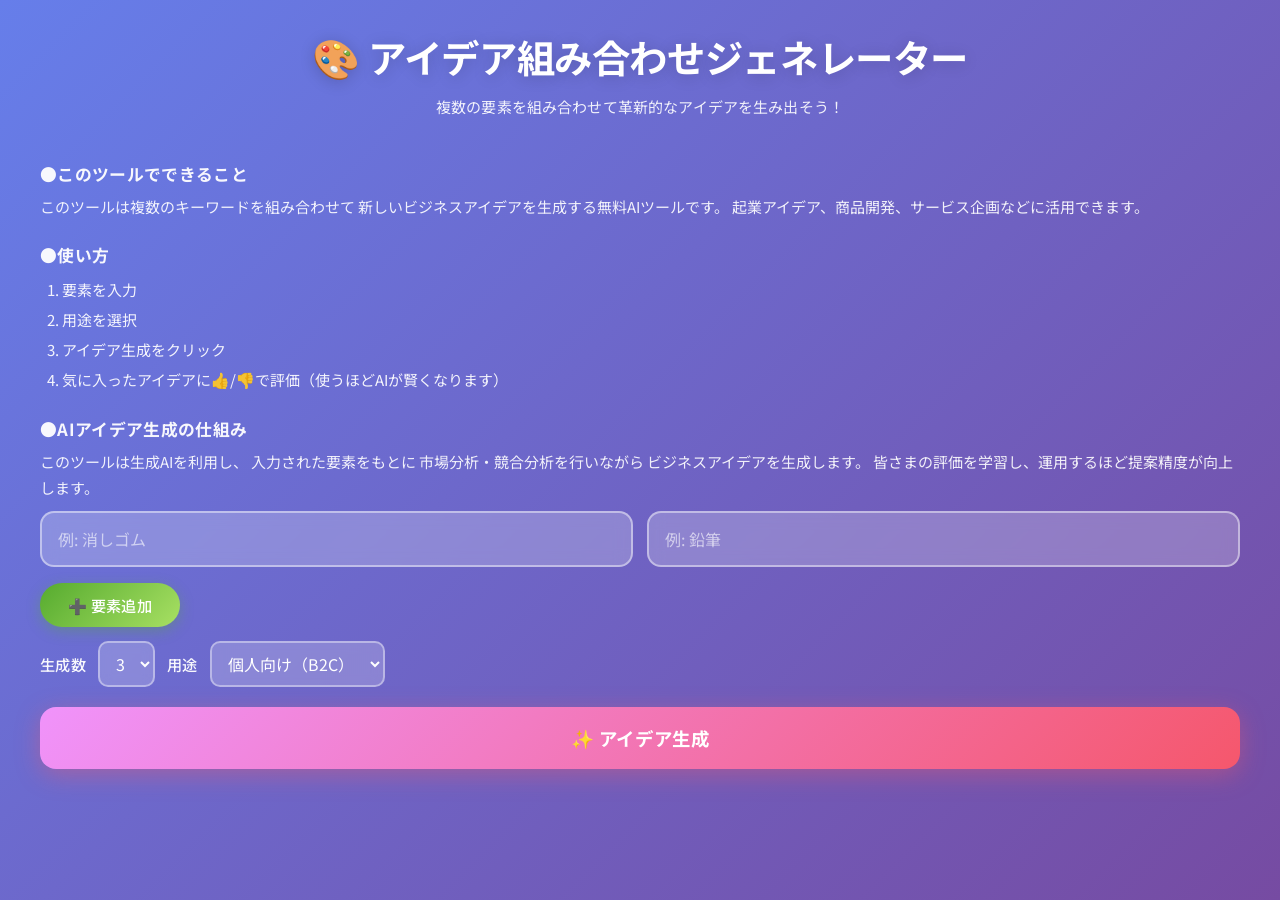
==== commit f7088992: "Update index.html" ====
--- a/index.html
+++ b/index.html
@@ -1,3 +1,5 @@
+<!-- Output: html -->
+<!-- File: index.html -->
 <!DOCTYPE html>
 <html lang="ja">
 
@@ -58,6 +60,7 @@
 <li>要素を入力</li>
 <li>用途を選択</li>
 <li>アイデア生成をクリック</li>
+<li>気に入ったアイデアに👍/👎で評価（使うほどAIが賢くなります）</li>
 </ol>
 <h2>●AIアイデア生成の仕組み</h2>
 
@@ -66,6 +69,7 @@
 入力された要素をもとに
 市場分析・競合分析を行いながら
 ビジネスアイデアを生成します。
+皆さまの評価を学習し、運用するほど提案精度が向上します。
 </p>
 <div class="input-grid" id="inputGrid">
 
@@ -140,6 +144,7 @@
 /* ===================== Progress ===================== */
 
 let requestId = 0;
+let lastInputs = []; /* 【追加】フィードバック送信用に直近の入力を保持 */
 
 function startProgress(){
 const bar=document.getElementById("progressBar");
@@ -287,6 +292,9 @@
 throw new Error("VALIDATION_ERROR");
 
 }
+
+lastInputs = inputs; /* 【追加】フィードバック送信用に保持 */
+
 updateProgress(30, "AIが市場・競合を分析しています（最大1分ほどかかります）...");
 
 const result = await callAPI(inputs, count, usecase);
@@ -538,9 +546,14 @@
 損益分岐: ${escapeHTML(idea.revenue?.break_even || "-")}
 </div>
 
+<div class="idea-actions">
 <button class="copy-btn">
 コピー
 </button>
+<button class="fb-btn fb-up" data-fb="up" title="役立った">👍 役立った</button>
+<button class="fb-btn fb-down" data-fb="down" title="イマイチ">👎 イマイチ</button>
+<button class="fb-btn fb-adopt" data-fb="adopt" title="採用する">⭐ 採用</button>
+</div>
 `;
 const button = card.querySelector(".copy-btn");
 
@@ -549,6 +562,16 @@
 button.addEventListener("click", () => {
 copyIdea(i, button);
 });
+
+/* 【追加】フィードバックボタン（app.js の sendFeedback を利用） */
+card.querySelectorAll(".fb-btn").forEach(fbBtn => {
+  fbBtn.addEventListener("click", () => {
+    if (typeof window.sendFeedback === "function") {
+      window.sendFeedback(fbBtn, idea);
+    }
+  });
+});
+
 container.appendChild(card);
 
 });
@@ -659,5 +682,8 @@
 
 </script>
 
+<!-- 【追加】フィードバック送信ロジック（新規ファイル） -->
+<script src="app.js"></script>
+
 </body>
 </html>
